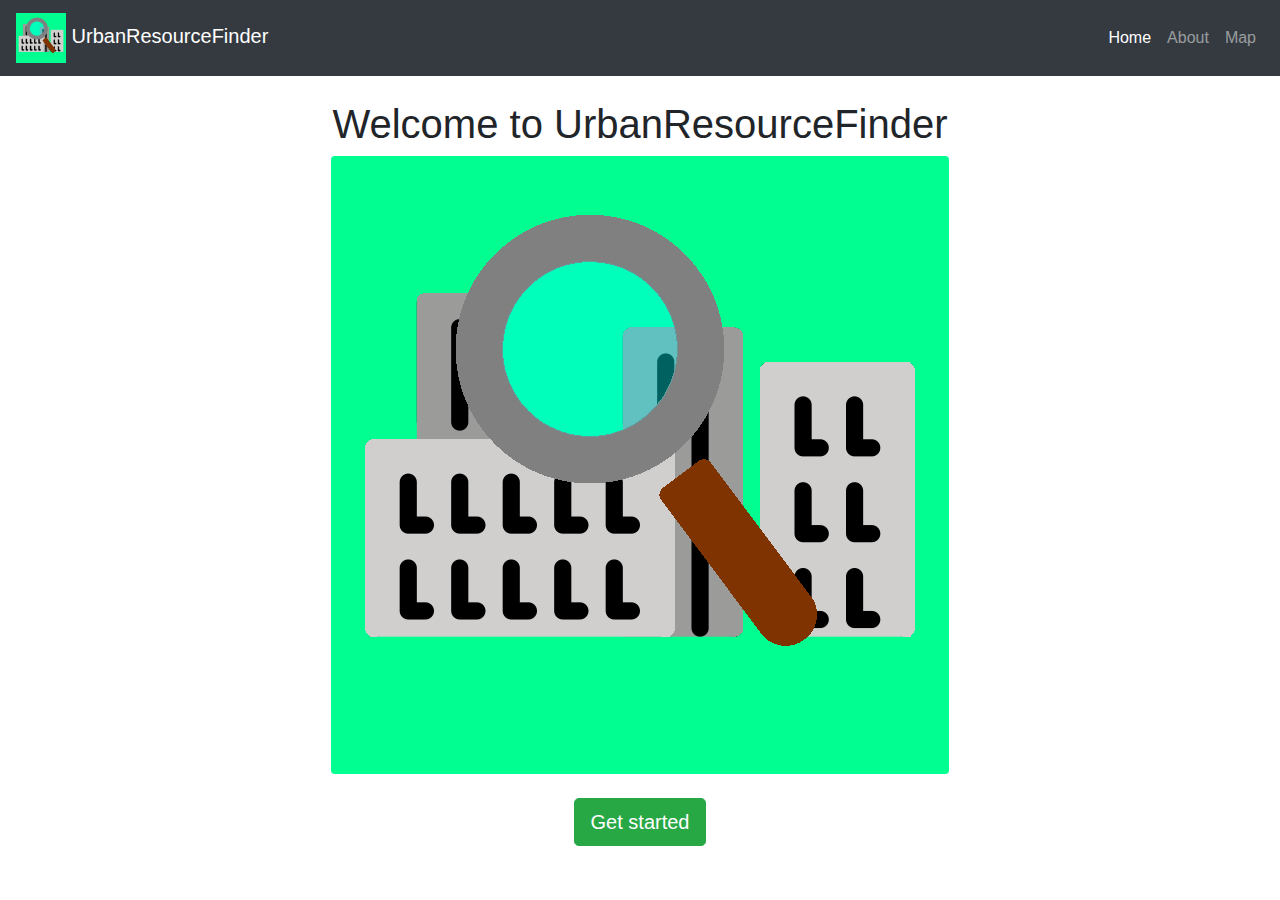
==== index.html @ b7cd2ed8 "Inital Website" ====
<!DOCTYPE html>
<html>
<head>
	<title>Home - UrbanResourceFinder</title>
	
	<meta name="viewport" content="width=device-width, initial-scale=1, shrink-to-fit=no">
	<!-- Icon -->
	<link rel="icon" href="img/URF_logo.png" type="image/png">
	<!-- BootStrap 4.4 -->
	<link rel="stylesheet" href="https://stackpath.bootstrapcdn.com/bootstrap/4.4.1/css/bootstrap.min.css" integrity="sha384-Vkoo8x4CGsO3+Hhxv8T/Q5PaXtkKtu6ug5TOeNV6gBiFeWPGFN9MuhOf23Q9Ifjh" crossorigin="anonymous">
</head>
<body>
	<!-- Navbar -->
	<nav class="navbar navbar-expand-lg navbar-dark  bg-dark"> <!-- <-- Setting for the navigation bar -->
		<a class="navbar-brand" href="index.html"><img src="img/URF_logo.png" width="50" height="50"> UrbanResourceFinder</a>
		<button class="navbar-toggler" type="button" data-toggle="collapse" data-target="#navbarSupportedContent" aria-controls="navbarSupportedContent" aria-expanded="false" aria-label="Toggle navigation">
			<span class="navbar-toggler-icon"></span>
		</button>

		<div class="collapse navbar-collapse" id="navbarSupportedContent">
			<!-- List of items on navbar -->
			<ul class="navbar-nav ml-auto">
				<li class="nav-item active">
					<a class="nav-link" href="index.html">Home</a>
				</li>
				<li class="nav-item">
					<a class="nav-link" href="about.html">About</a>
				</li>
				<li class="nav-item">
					<a class="nav-link" href="#">Map</a>
				</li>
			</ul>
		</div>
	</nav>
	<br>
	<!-- Title -->
	<h1 style="text-align: center;">Welcome to UrbanResourceFinder</h1>
	<!-- Logo -->
	<div class="text-center">
		<img src="img/URF_logo.png" alt="UrbanResourceFinder Logo" class="rounded">
		<br><br>
		<a class="btn btn-success btn-lg" href="#" role="button">Get started</a>
	</div>

	<!-- JavaScript that is part of BootStrap -->
	<script src="https://code.jquery.com/jquery-3.4.1.slim.min.js" integrity="sha384-J6qa4849blE2+poT4WnyKhv5vZF5SrPo0iEjwBvKU7imGFAV0wwj1yYfoRSJoZ+n" crossorigin="anonymous"></script>
	<script src="https://cdn.jsdelivr.net/npm/popper.js@1.16.0/dist/umd/popper.min.js" integrity="sha384-Q6E9RHvbIyZFJoft+2mJbHaEWldlvI9IOYy5n3zV9zzTtmI3UksdQRVvoxMfooAo" crossorigin="anonymous"></script>
	<script src="https://stackpath.bootstrapcdn.com/bootstrap/4.4.1/js/bootstrap.min.js" integrity="sha384-wfSDF2E50Y2D1uUdj0O3uMBJnjuUD4Ih7YwaYd1iqfktj0Uod8GCExl3Og8ifwB6" crossorigin="anonymous"></script>
</body>
</html>
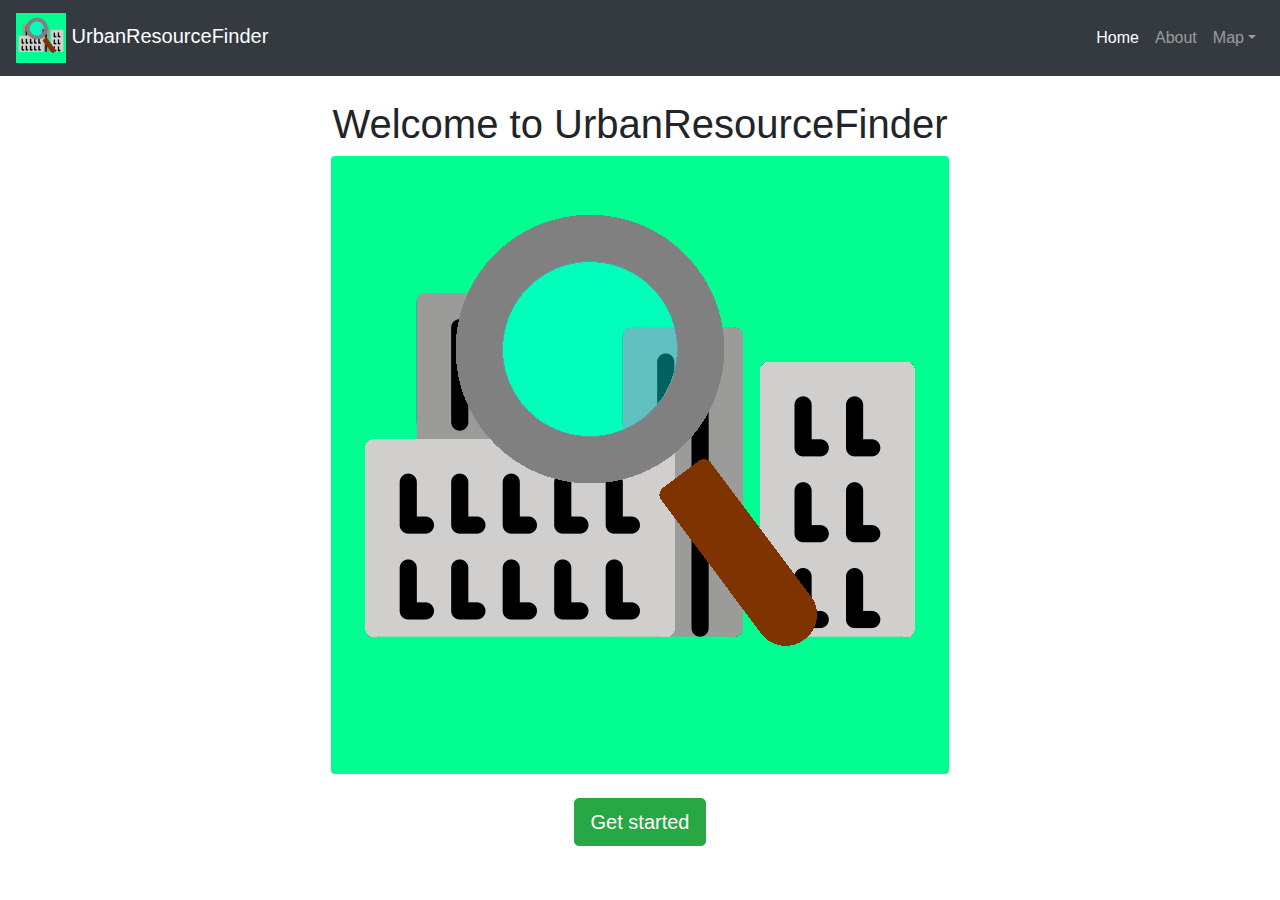
==== commit 00d9595d: "Test map" ====
--- a/index.html
+++ b/index.html
@@ -11,7 +11,7 @@
 </head>
 <body>
 	<!-- Navbar -->
-	<nav class="navbar navbar-expand-lg navbar-dark  bg-dark"> <!-- <-- Setting for the navigation bar -->
+	<nav class="navbar navbar-expand-lg navbar-dark bg-dark"> <!-- <-- Setting for the navigation bar -->
 		<a class="navbar-brand" href="index.html"><img src="img/URF_logo.png" width="50" height="50"> UrbanResourceFinder</a>
 		<button class="navbar-toggler" type="button" data-toggle="collapse" data-target="#navbarSupportedContent" aria-controls="navbarSupportedContent" aria-expanded="false" aria-label="Toggle navigation">
 			<span class="navbar-toggler-icon"></span>
@@ -26,9 +26,16 @@
 				<li class="nav-item">
 					<a class="nav-link" href="about.html">About</a>
 				</li>
-				<li class="nav-item">
+				<!-- <li class="nav-item">
 					<a class="nav-link" href="#">Map</a>
-				</li>
+				</li> -->
+				<li class="nav-item dropdown bg-dark">
+			        <a class="nav-link dropdown-toggle" href="#" id="navbarDropdown" role="button" data-toggle="dropdown" aria-haspopup="true" aria-expanded="false">Map</a>
+			        <div class="dropdown-menu" aria-labelledby="navbarDropdown">
+			        <a class="dropdown-item" href="#">Map</a>
+			        <a class="dropdown-item" href="test_map.html">Test Map 1</a>
+			        </div>
+		      	</li>
 			</ul>
 		</div>
 	</nav>
@@ -37,7 +44,7 @@
 	<h1 style="text-align: center;">Welcome to UrbanResourceFinder</h1>
 	<!-- Logo -->
 	<div class="text-center">
-		<img src="img/URF_logo.png" alt="UrbanResourceFinder Logo" class="rounded">
+		<img src="img/URF_logo.png" alt="UrbanResourceFinder Logo" class="img-fluid rounded">
 		<br><br>
 		<a class="btn btn-success btn-lg" href="#" role="button">Get started</a>
 	</div>
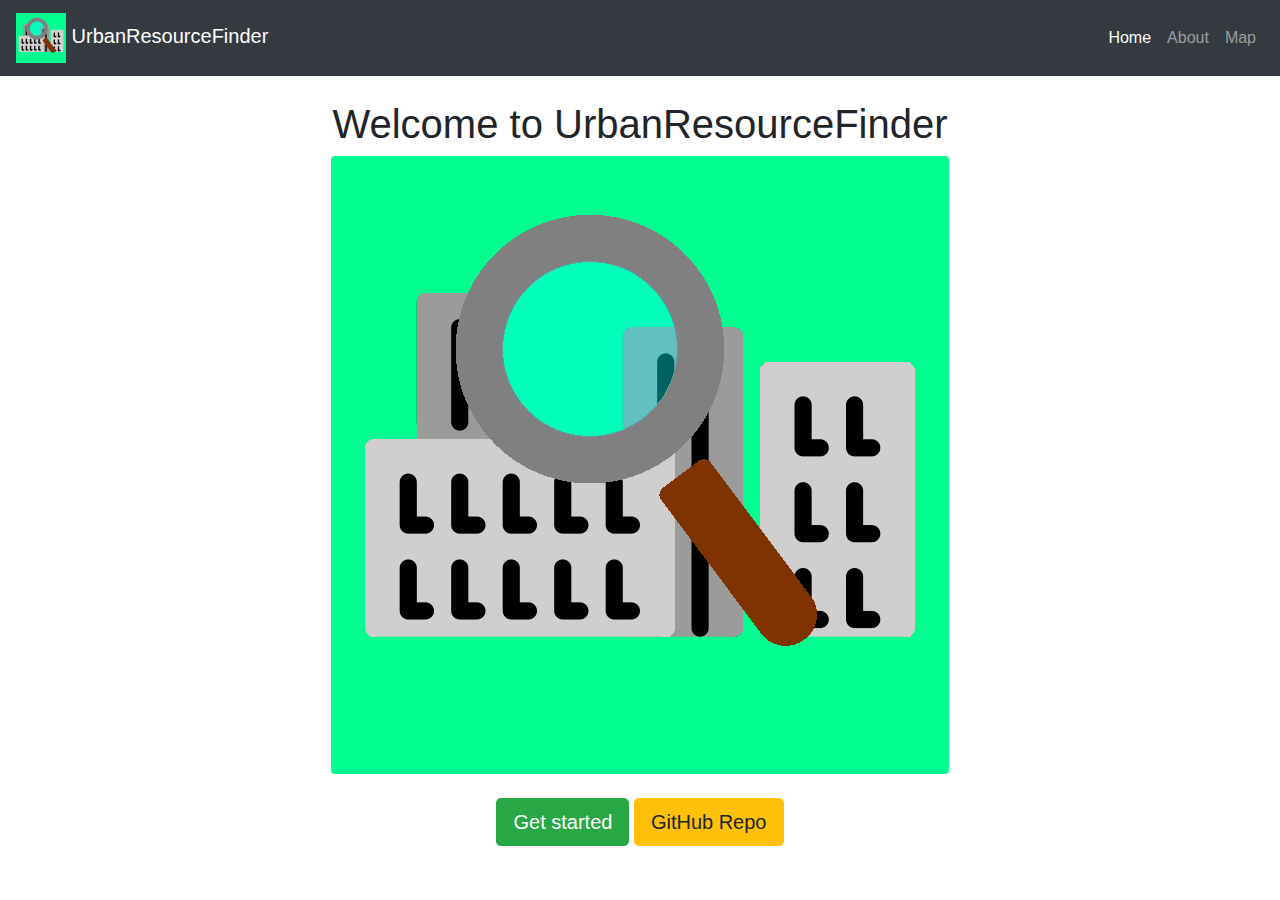
==== commit 8253cf44: "Complete for now" ====
--- a/index.html
+++ b/index.html
@@ -30,11 +30,7 @@
 					<a class="nav-link" href="#">Map</a>
 				</li> -->
 				<li class="nav-item dropdown bg-dark">
-			        <a class="nav-link dropdown-toggle" href="#" id="navbarDropdown" role="button" data-toggle="dropdown" aria-haspopup="true" aria-expanded="false">Map</a>
-			        <div class="dropdown-menu" aria-labelledby="navbarDropdown">
-			        <a class="dropdown-item" href="#">Map</a>
-			        <a class="dropdown-item" href="test_map.html">Test Map 1</a>
-			        </div>
+			        <a class="nav-link" href="map.html">Map</a>
 		      	</li>
 			</ul>
 		</div>
@@ -46,7 +42,8 @@
 	<div class="text-center">
 		<img src="img/URF_logo.png" alt="UrbanResourceFinder Logo" class="img-fluid rounded">
 		<br><br>
-		<a class="btn btn-success btn-lg" href="#" role="button">Get started</a>
+		<a class="btn btn-success btn-lg" href="map.html" role="button">Get started</a>
+		<a class="btn btn-warning btn-lg" href="https://github.com/PokeLegoCuber/UrbanResourceFinder" role="button">GitHub Repo</a>
 	</div>
 
 	<!-- JavaScript that is part of BootStrap -->
